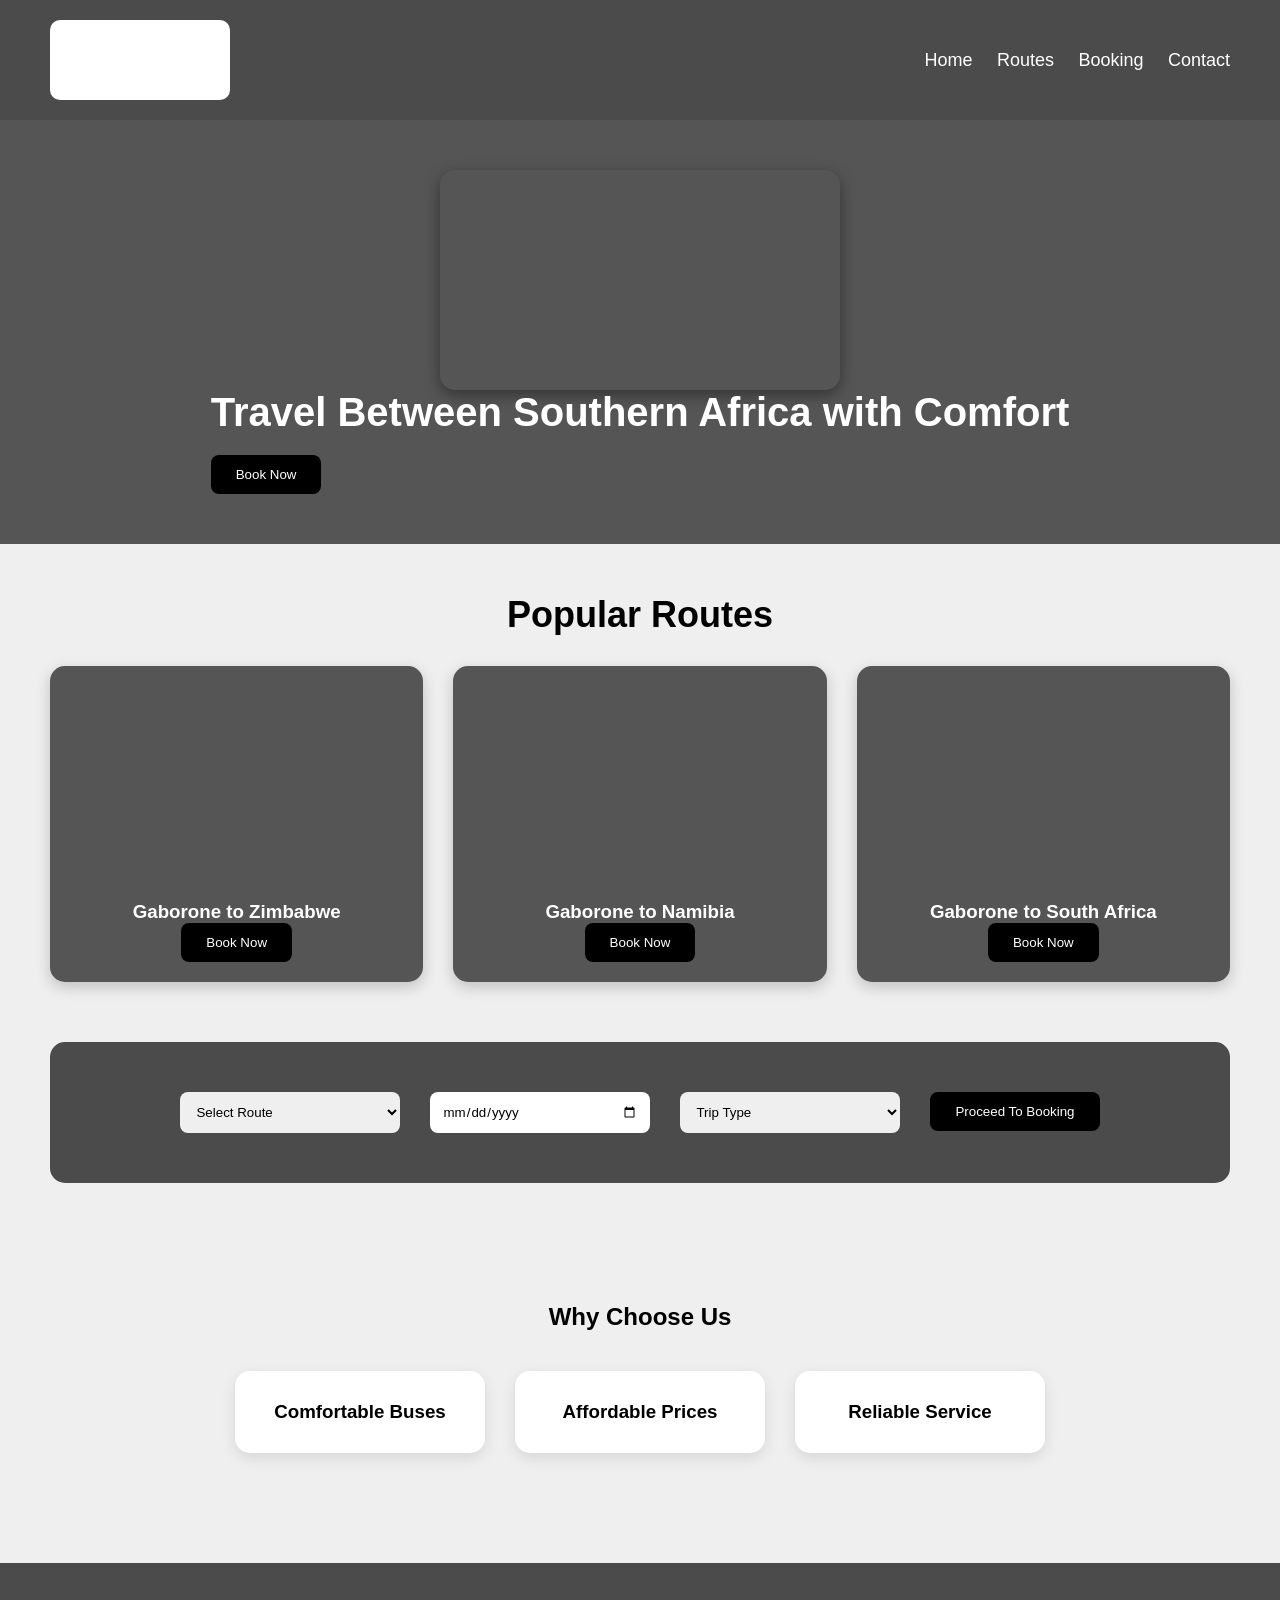
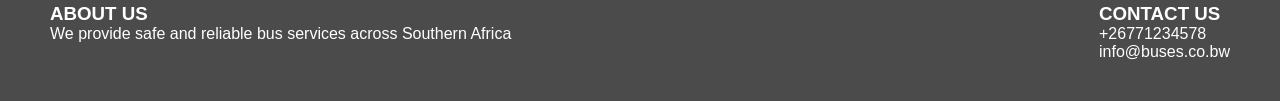
==== index.html @ 79acf6d8 "Add files via upload" ====
<!DOCTYPE html>
<html lang="en">
<head>
    <title>Kaunda Bus Services</title>
    <link rel="stylesheet" href="style.css">
</head>

<body>

<header>

    <a href="index.html">
        <div class="logo"></div>
    </a>

    <nav>
        <a href="index.html">Home</a>
        <a href="routes.html">Routes</a>
        <a href="booking.html">Booking</a>
        <a href="contact.html">Contact</a>
    </nav>

</header>

<section class="hero">

    <div class="hero-image"></div>

    <div class="hero-text">
        <h1>Travel Between Southern Africa with Comfort</h1>

        <a href="booking.html">
            <button class="btn">Book Now</button>
        </a>

    </div>

</section>

<h2 class="section-title">Popular Routes</h2>

<section class="routes">

    <a href="booking.html" style="text-decoration:none; color:white;">

    <div class="card">
        <div class="card-image"></div>
        <h3>Gaborone to Zimbabwe</h3>

        <button class="btn">Book Now</button>
    </div>

    </a>

    <a href="booking.html" style="text-decoration:none; color:white;">

    <div class="card">
        <div class="card-image"></div>
        <h3>Gaborone to Namibia</h3>

        <button class="btn">Book Now</button>
    </div>

    </a>

    <a href="booking.html" style="text-decoration:none; color:white;">

    <div class="card">
        <div class="card-image"></div>
        <h3>Gaborone to South Africa</h3>

        <button class="btn">Book Now</button>
    </div>

    </a>

</section>

<section class="booking-section">

    <select>
        <option>Select Route</option>
    </select>

    <input type="date">

    <select>
        <option>Trip Type</option>
        <option>One Way</option>
        <option>Return</option>
    </select>

    <a href="booking.html">
        <button class="btn">Proceed To Booking</button>
    </a>

</section>

<section class="why-us">

    <h2>Why Choose Us</h2>

    <div class="features">

        <div class="feature-box">
            <h3>Comfortable Buses</h3>
        </div>

        <div class="feature-box">
            <h3>Affordable Prices</h3>
        </div>

        <div class="feature-box">
            <h3>Reliable Service</h3>
        </div>

    </div>

</section>

<footer>

    <div>
        <h3>ABOUT US</h3>
        <p>We provide safe and reliable bus services across Southern Africa</p>
    </div>

    <div>
        <h3>CONTACT US</h3>
        <p>+26771234578</p>
        <p>info@buses.co.bw</p>
    </div>

</footer>

</body>
</html>
---- style.css ----
*{
    margin:0;
    padding:0;
    box-sizing:border-box;
    font-family:Arial, sans-serif;
}

body{
    background:#efefef;
}

header{
    background:#4b4b4b;
    padding:20px 50px;
    display:flex;
    justify-content:space-between;
    align-items:center;
    position:sticky;
    top:0;
    z-index:1000;
}

.logo{
    width:180px;
    height:80px;
    background:white;
    border-radius:10px;
    background-image:url("images/bus.jpg");
    background-size:cover;
    background-position:center;
}

nav a{
    color:white;
    text-decoration:none;
    margin-left:20px;
    font-size:18px;
    transition:0.3s;
}

nav a:hover{
    color:#ffd700;
}

.hero{
    background:#555;
    color:white;
    padding:50px;
    display:flex;
    align-items:center;
    justify-content:space-around;
    flex-wrap:wrap;
}

.hero-image{
    width:400px;
    height:220px;
    overflow:hidden;
    border-radius:15px;
    box-shadow:0 5px 15px rgba(0,0,0,0.4);
}

.hero-image img{
    width:100%;
    height:100%;
    object-fit:cover;
}

.hero-text h1{
    margin-bottom:20px;
    font-size:40px;
}

.btn{
    background:black;
    color:white;
    padding:12px 25px;
    border:none;
    cursor:pointer;
    border-radius:8px;
    transition:0.3s;
}

.btn:hover{
    background:#ffd700;
    color:black;
    transform:scale(1.05);
}

.section-title{
    text-align:center;
    margin:50px 0 30px;
    font-size:36px;
}

.routes{
    display:grid;
    grid-template-columns:repeat(auto-fit,minmax(280px,1fr));
    gap:30px;
    padding:0 50px;
}

.card{
    background:#555;
    color:white;
    text-align:center;
    padding-bottom:20px;
    border-radius:15px;
    overflow:hidden;
    transition:0.3s;
    box-shadow:0 5px 15px rgba(0,0,0,0.2);
}

.card:hover{
    transform:translateY(-10px);
}

.card-image{
    height:220px;
    overflow:hidden;
}

.card-image img{
    width:100%;
    height:100%;
    object-fit:cover;
}

.card h3{
    margin-top:15px;
}

.card p{
    margin:10px 0;
}

.booking-section{
    background:#4b4b4b;
    margin:60px 50px;
    padding:50px;
    display:flex;
    justify-content:center;
    gap:30px;
    flex-wrap:wrap;
    border-radius:15px;
}

.booking-section select,
.booking-section input{
    padding:12px;
    width:220px;
    border:none;
    border-radius:8px;
}

.why-us{
    padding:60px;
    text-align:center;
}

.features{
    display:flex;
    justify-content:center;
    gap:30px;
    margin-top:40px;
    flex-wrap:wrap;
}

.feature-box{
    width:250px;
    background:white;
    padding:30px;
    border-radius:15px;
    transition:0.3s;
    cursor:pointer;
    box-shadow:0 5px 15px rgba(0,0,0,0.1);
}

.feature-box:hover{
    transform:scale(1.08);
    background:#ffd700;
}

.contact-form{
    width:500px;
    margin:50px auto;
    background:#555;
    padding:40px;
    color:white;
    border-radius:15px;
}

.contact-form input,
.contact-form textarea{
    width:100%;
    padding:12px;
    margin:10px 0;
    border:none;
    border-radius:8px;
}

footer{
    background:#4b4b4b;
    color:white;
    display:flex;
    justify-content:space-between;
    padding:40px 50px;
    margin-top:50px;
    flex-wrap:wrap;
}

.seat-container{
    display:grid;
    grid-template-columns:repeat(2,100px);
    gap:20px;
    justify-content:center;
    margin-top:40px;
}

.seat{
    background:white;
    padding:20px;
    border-radius:10px;
    cursor:pointer;
    transition:0.3s;
    font-weight:bold;
}

.seat:hover{
    background:#ffd700;
    transform:scale(1.1);
}

.seat.selected{
    background:green;
    color:white;
}

.summary-box{
    background:white;
    padding:30px;
    width:350px;
    margin:40px auto;
    border-radius:15px;
    box-shadow:0 5px 15px rgba(0,0,0,0.2);
}

@media(max-width:900px){

    header{
        flex-direction:column;
        gap:20px;
    }

    .hero{
        flex-direction:column;
        gap:30px;
    }

}
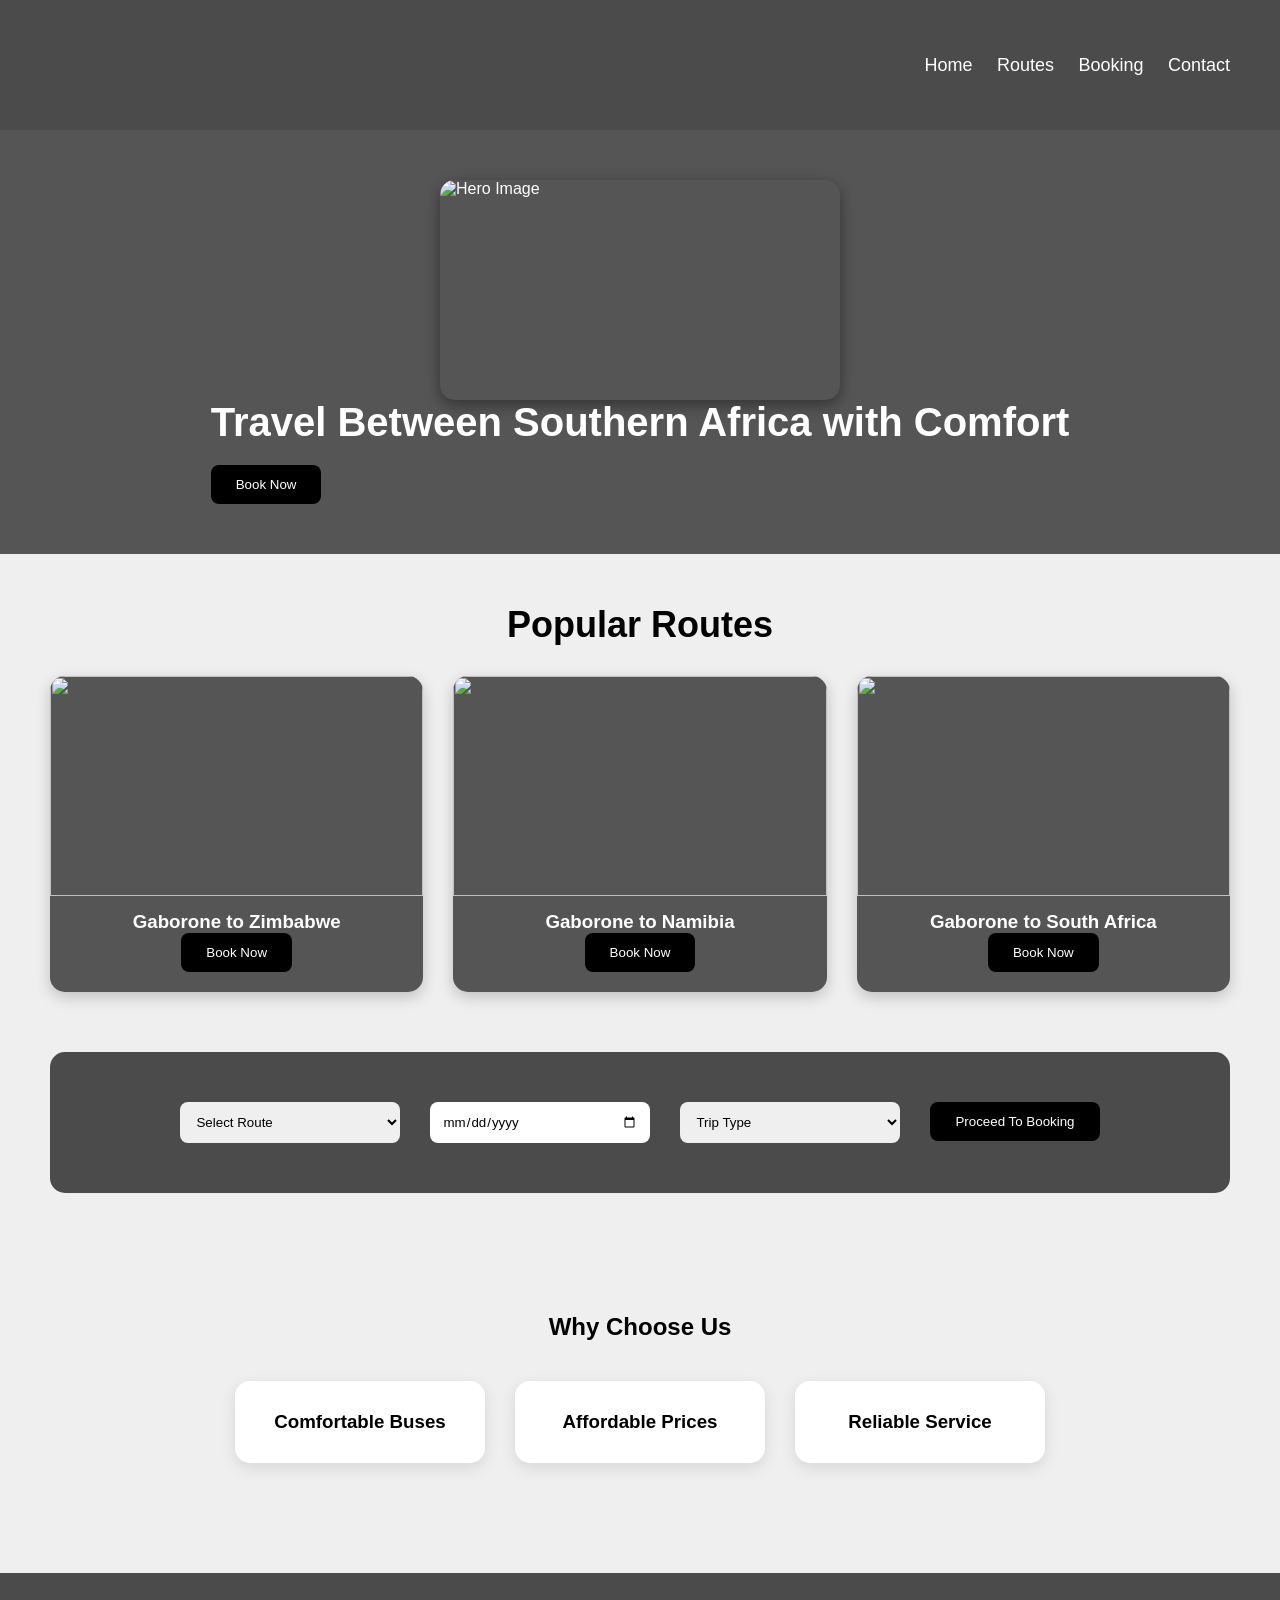
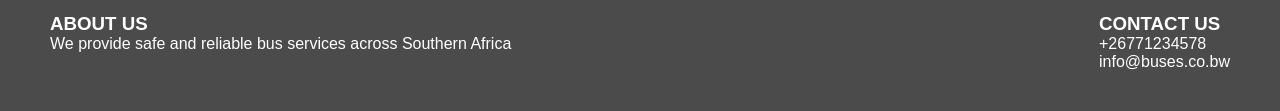
==== commit deb4e7d0: "Add files via upload" ====
--- a/index.html
+++ b/index.html
@@ -24,7 +24,7 @@
 
 <section class="hero">
 
-    <div class="hero-image"></div>
+    <div class="hero-image"><img src="images/modern-tourism-bus-logo-design-on-white-background-free-vector.jpg" alt="Hero Image"></div>
 
     <div class="hero-text">
         <h1>Travel Between Southern Africa with Comfort</h1>
@@ -44,10 +44,13 @@
     <a href="booking.html" style="text-decoration:none; color:white;">
 
     <div class="card">
-        <div class="card-image"></div>
+<div class="card-image">
+    <img src="images/zim.jpg">
+</div>
         <h3>Gaborone to Zimbabwe</h3>
 
         <button class="btn">Book Now</button>
+
     </div>
 
     </a>
@@ -55,10 +58,15 @@
     <a href="booking.html" style="text-decoration:none; color:white;">
 
     <div class="card">
-        <div class="card-image"></div>
+
+        <div class="card-image">
+            <img src="images/OIP.webp">
+        </div>
+
         <h3>Gaborone to Namibia</h3>
 
         <button class="btn">Book Now</button>
+
     </div>
 
     </a>
@@ -66,16 +74,20 @@
     <a href="booking.html" style="text-decoration:none; color:white;">
 
     <div class="card">
-        <div class="card-image"></div>
+
+        <div class="card-image">
+            <img src="images/Flag_of_South_Africa.svg.png">
+        </div>
+
         <h3>Gaborone to South Africa</h3>
 
         <button class="btn">Book Now</button>
+
     </div>
 
     </a>
 
 </section>
-
 <section class="booking-section">
 
     <select>
--- a/style.css
+++ b/style.css
@@ -21,12 +21,12 @@
 }
 
 .logo{
-    width:180px;
-    height:80px;
-    background:white;
+    width:220px;
+    height:90px;
     border-radius:10px;
-    background-image:url("images/bus.jpg");
-    background-size:cover;
+    background-image:url("bus-logo-template-modern-travel-vector-54796901.avif");
+    background-size:contain;
+    background-repeat:no-repeat;
     background-position:center;
 }
 
